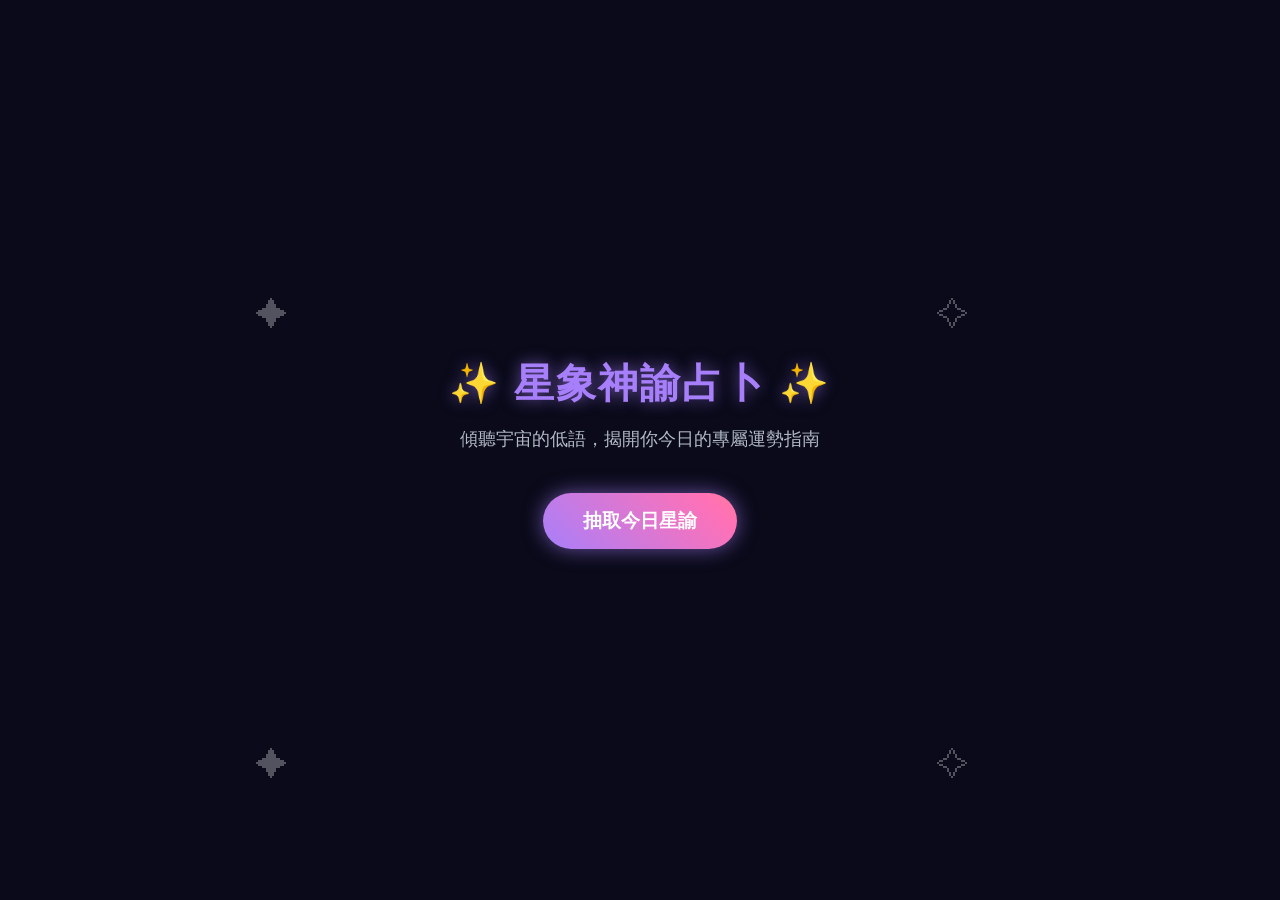
==== index.html @ 81b11532 "feat: Introduce a new fortune teller application with interactive UI and animated styling." ====
<!DOCTYPE html>
<html lang="zh-TW">
<head>
    <meta charset="UTF-8">
    <meta name="viewport" content="width=device-width, initial-scale=1.0">
    <title>✨ 星象神諭占卜 ✨</title>
    <link rel="stylesheet" href="style.css">
</head>
<body>
    <!-- 純 CSS 星空背景元素 -->
    <div id="stars"></div>
    <div id="stars2"></div>
    <div id="stars3"></div>

    <div class="container">
        <!-- 首頁介紹區塊 -->
        <div id="intro-screen" class="screen active">
            <div class="header">
                <h1>✨ 星象神諭占卜 ✨</h1>
                <p class="subtitle">傾聽宇宙的低語，揭開你今日的專屬運勢指南</p>
            </div>
            
            <button id="draw-btn" class="glow-on-hover">抽取今日星諭</button>
        </div>

        <!-- 占卜動畫過渡區塊 -->
        <div id="loading-screen" class="screen hidden">
            <div class="crystal-ball">🔮</div>
            <p>正在解讀群星的軌跡...</p>
        </div>

        <!-- 結果顯示區塊 -->
        <div id="result-screen" class="screen hidden">
            <div class="result-card">
                <div class="result-header">
                    <h2 id="result-title">運勢標題</h2>
                    <p id="result-desc">簡短結果說明</p>
                </div>
                
                <div class="aspects-grid">
                    <div class="aspect-card">
                        <div class="aspect-icon">💼</div>
                        <div class="aspect-title">工作</div>
                        <div class="aspect-text" id="res-work">工作內容</div>
                    </div>
                    <div class="aspect-card">
                        <div class="aspect-icon">📚</div>
                        <div class="aspect-title">學業</div>
                        <div class="aspect-text" id="res-study">學業內容</div>
                    </div>
                    <div class="aspect-card">
                        <div class="aspect-icon">💖</div>
                        <div class="aspect-title">愛情</div>
                        <div class="aspect-text" id="res-love">愛情內容</div>
                    </div>
                    <div class="aspect-card">
                        <div class="aspect-icon">💰</div>
                        <div class="aspect-title">金錢</div>
                        <div class="aspect-text" id="res-money">金錢內容</div>
                    </div>
                </div>

                <div class="conclusion-box">
                    <div class="quote-icon">❝</div>
                    <p id="res-conclusion" class="conclusion-text">結語內容</p>
                </div>

                <button id="reset-btn" class="outline-btn">再占卜一次</button>
            </div>
        </div>
    </div>

    <!-- 集中管理資料庫的 JS -->
    <script src="script.js"></script>
</body>
</html>
---- style.css ----
:root {
    --bg-dark: #0a0a1a;
    --primary-color: #a87ffb;
    --primary-glow: rgba(168, 127, 251, 0.6);
    --secondary-color: #f9a826;
    --text-main: #ffffff;
    --text-muted: #b3b9c5;
    --card-bg: rgba(255, 255, 255, 0.05);
    --card-border: rgba(255, 255, 255, 0.1);
}

* {
    box-sizing: border-box;
    margin: 0;
    padding: 0;
}

body {
    font-family: 'Segoe UI', Tahoma, Geneva, Verdana, sans-serif;
    background-color: var(--bg-dark);
    color: var(--text-main);
    min-height: 100vh;
    display: flex;
    justify-content: center;
    align-items: center;
    overflow-x: hidden;
    position: relative;
    line-height: 1.6;
}

/* 背景星空特效 */
#stars, #stars2, #stars3 {
    position: fixed;
    top: 0; left: 0; right: 0; bottom: 0;
    z-index: -1;
    background: transparent;
}
/* 簡化版的隨機繁星使用 box-shadow 模擬 (這裡僅放一些示例點綴) */
#stars::after {
    content: "✦ ✧ ✦ ✧";
    position: absolute;
    top: 10%; left: 20%;
    color: rgba(255,255,255,0.3);
    word-spacing: 50vw;
    line-height: 50vh;
    font-size: 2rem;
    animation: twinkle 5s infinite rotate;
}

@keyframes twinkle {
    0%, 100% { opacity: 0.2; transform: scale(0.8); }
    50% { opacity: 0.8; transform: scale(1.1); }
}

.container {
    width: 90%;
    max-width: 600px;
    margin: 20px auto;
    position: relative;
    z-index: 10;
}

.screen {
    display: none;
    text-align: center;
    animation: fadeIn 0.6s ease-out;
}

.screen.active {
    display: block;
}

/* 標題與介紹 */
.header h1 {
    font-size: 2.5rem;
    color: var(--primary-color);
    text-shadow: 0 0 15px var(--primary-glow);
    margin-bottom: 10px;
    letter-spacing: 2px;
}

.subtitle {
    color: var(--text-muted);
    font-size: 1.1rem;
    margin-bottom: 40px;
}

/* 按鈕樣式 */
button {
    font-family: inherit;
    cursor: pointer;
    outline: none;
    border: none;
    border-radius: 50px;
    padding: 15px 40px;
    font-size: 1.2rem;
    font-weight: bold;
    transition: all 0.3s ease;
}

.glow-on-hover {
    background: linear-gradient(45deg, #a87ffb, #ff71b6, #f9a826, #a87ffb);
    background-size: 300%;
    color: #fff;
    box-shadow: 0 0 20px var(--primary-glow);
    animation: bg-pan-left 4s infinite linear;
}

.glow-on-hover:hover {
    transform: translateY(-3px) scale(1.05);
    box-shadow: 0 0 30px var(--primary-glow), 0 0 10px #ff71b6;
}

/* 加載畫面水晶球 */
.crystal-ball {
    font-size: 5rem;
    margin-bottom: 20px;
    animation: pulseFloat 2s infinite ease-in-out;
}

/* 結果卡片 (玻璃擬態) */
.result-card {
    background: var(--card-bg);
    backdrop-filter: blur(12px);
    -webkit-backdrop-filter: blur(12px);
    border: 1px solid var(--card-border);
    border-radius: 20px;
    padding: 30px;
    box-shadow: 0 8px 32px rgba(0, 0, 0, 0.4);
}

.result-header {
    margin-bottom: 25px;
    border-bottom: 1px solid var(--card-border);
    padding-bottom: 20px;
}

#result-title {
    font-size: 2.2rem;
    color: var(--secondary-color);
    margin-bottom: 10px;
    text-shadow: 0 0 10px rgba(249, 168, 38, 0.5);
}

#result-desc {
    font-size: 1.1rem;
    color: var(--text-main);
}

/* 運勢細節網格佈局 */
.aspects-grid {
    display: grid;
    grid-template-columns: 1fr 1fr;
    gap: 15px;
    margin-bottom: 30px;
}

.aspect-card {
    background: rgba(0, 0, 0, 0.2);
    border-radius: 12px;
    padding: 15px;
    text-align: left;
    border: 1px solid rgba(255, 255, 255, 0.05);
    transition: transform 0.2s;
}

.aspect-card:hover {
    transform: translateY(-2px);
    background: rgba(255, 255, 255, 0.05);
}

.aspect-title {
    font-size: 0.9rem;
    color: var(--primary-color);
    font-weight: bold;
    margin-bottom: 5px;
    display: inline-block;
}

.aspect-text {
    font-size: 0.95rem;
    color: var(--text-muted);
}

.aspect-icon {
    display: inline-block;
    margin-right: 5px;
    font-size: 1.2rem;
}

/* 結語區塊 */
.conclusion-box {
    background: rgba(168, 127, 251, 0.1);
    border-left: 4px solid var(--primary-color);
    padding: 15px 20px;
    border-radius: 0 10px 10px 0;
    margin-bottom: 30px;
    position: relative;
    text-align: left;
}

.conclusion-text {
    font-size: 1.1rem;
    font-style: italic;
    color: #fff;
}

.quote-icon {
    position: absolute;
    top: -10px;
    left: 10px;
    font-size: 3rem;
    color: rgba(168, 127, 251, 0.2);
    font-family: serif;
    line-height: 1;
}

/* 次要按鈕 */
.outline-btn {
    background: transparent;
    border: 2px solid var(--primary-color);
    color: var(--primary-color);
}

.outline-btn:hover {
    background: var(--primary-color);
    color: #fff;
    box-shadow: 0 0 15px var(--primary-glow);
}

/* 動畫設定 */
@keyframes fadeIn {
    from { opacity: 0; transform: translateY(20px); }
    to { opacity: 1; transform: translateY(0); }
}

@keyframes bg-pan-left {
    0% { background-position: 0% 50%; }
    100% { background-position: 100% 50%; }
}

@keyframes pulseFloat {
    0%, 100% { transform: translateY(0) scale(1); text-shadow: 0 0 20px var(--primary-glow); }
    50% { transform: translateY(-15px) scale(1.1); text-shadow: 0 0 40px #ff71b6; }
}

/* 響應式：手機版調整 */
@media (max-width: 600px) {
    .header h1 {
        font-size: 2rem;
    }
    
    .aspects-grid {
        grid-template-columns: 1fr;
    }
    
    .result-card {
        padding: 20px;
    }
    
    #result-title {
        font-size: 1.8rem;
    }
}
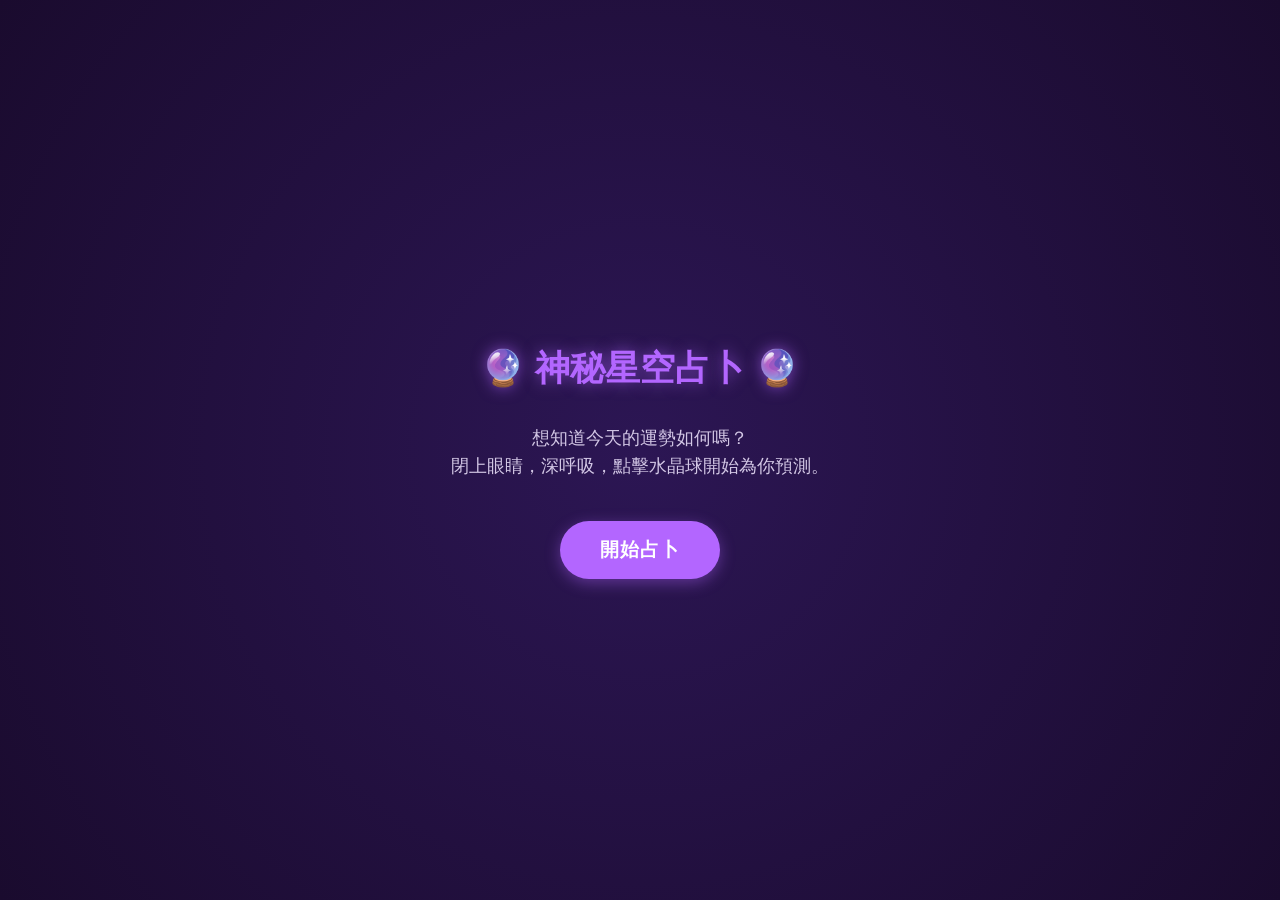
==== commit 0205b727: "init" ====
--- a/index.html
+++ b/index.html
@@ -3,74 +3,54 @@
 <head>
     <meta charset="UTF-8">
     <meta name="viewport" content="width=device-width, initial-scale=1.0">
-    <title>✨ 星象神諭占卜 ✨</title>
+    <title>神秘星空占卜</title>
     <link rel="stylesheet" href="style.css">
 </head>
 <body>
-    <!-- 純 CSS 星空背景元素 -->
-    <div id="stars"></div>
-    <div id="stars2"></div>
-    <div id="stars3"></div>
-
     <div class="container">
-        <!-- 首頁介紹區塊 -->
-        <div id="intro-screen" class="screen active">
-            <div class="header">
-                <h1>✨ 星象神諭占卜 ✨</h1>
-                <p class="subtitle">傾聽宇宙的低語，揭開你今日的專屬運勢指南</p>
-            </div>
-            
-            <button id="draw-btn" class="glow-on-hover">抽取今日星諭</button>
+        <!-- 歡迎區塊 -->
+        <div id="welcome-screen" class="screen">
+            <h1 class="title">🔮 神秘星空占卜 🔮</h1>
+            <p class="subtitle">想知道今天的運勢如何嗎？<br>閉上眼睛，深呼吸，點擊水晶球開始為你預測。</p>
+            <button id="draw-btn" class="btn magic-btn">開始占卜</button>
         </div>
 
-        <!-- 占卜動畫過渡區塊 -->
+        <!-- 載入動畫區塊 -->
         <div id="loading-screen" class="screen hidden">
-            <div class="crystal-ball">🔮</div>
-            <p>正在解讀群星的軌跡...</p>
+            <div class="crystal-ball-container">
+                <div class="crystal-ball">
+                    <div class="glow"></div>
+                </div>
+            </div>
+            <p class="loading-text">正在為您連結廣大的宇宙能量...</p>
         </div>
 
-        <!-- 結果顯示區塊 -->
+        <!-- 結果區塊 -->
         <div id="result-screen" class="screen hidden">
-            <div class="result-card">
-                <div class="result-header">
-                    <h2 id="result-title">運勢標題</h2>
-                    <p id="result-desc">簡短結果說明</p>
+            <h2 id="result-title" class="result-title">大吉</h2>
+            <div class="card-container">
+                <div class="result-card">
+                    <h3>💼 工作</h3>
+                    <p id="desc-work">工作說明</p>
                 </div>
-                
-                <div class="aspects-grid">
-                    <div class="aspect-card">
-                        <div class="aspect-icon">💼</div>
-                        <div class="aspect-title">工作</div>
-                        <div class="aspect-text" id="res-work">工作內容</div>
-                    </div>
-                    <div class="aspect-card">
-                        <div class="aspect-icon">📚</div>
-                        <div class="aspect-title">學業</div>
-                        <div class="aspect-text" id="res-study">學業內容</div>
-                    </div>
-                    <div class="aspect-card">
-                        <div class="aspect-icon">💖</div>
-                        <div class="aspect-title">愛情</div>
-                        <div class="aspect-text" id="res-love">愛情內容</div>
-                    </div>
-                    <div class="aspect-card">
-                        <div class="aspect-icon">💰</div>
-                        <div class="aspect-title">金錢</div>
-                        <div class="aspect-text" id="res-money">金錢內容</div>
-                    </div>
+                <div class="result-card">
+                    <h3>📚 學業</h3>
+                    <p id="desc-study">學業說明</p>
                 </div>
-
-                <div class="conclusion-box">
-                    <div class="quote-icon">❝</div>
-                    <p id="res-conclusion" class="conclusion-text">結語內容</p>
+                <div class="result-card">
+                    <h3>❤️ 愛情</h3>
+                    <p id="desc-love">愛情說明</p>
                 </div>
-
-                <button id="reset-btn" class="outline-btn">再占卜一次</button>
+                <div class="result-card">
+                    <h3>💰 金錢</h3>
+                    <p id="desc-money">金錢說明</p>
+                </div>
             </div>
+            <p id="result-quote" class="quote">結語</p>
+            <button id="retry-btn" class="btn secondary-btn">↻ 再占卜一次</button>
         </div>
     </div>
-
-    <!-- 集中管理資料庫的 JS -->
+    
     <script src="script.js"></script>
 </body>
 </html>
--- a/style.css
+++ b/style.css
@@ -1,264 +1,242 @@
 :root {
-    --bg-dark: #0a0a1a;
-    --primary-color: #a87ffb;
-    --primary-glow: rgba(168, 127, 251, 0.6);
-    --secondary-color: #f9a826;
-    --text-main: #ffffff;
-    --text-muted: #b3b9c5;
-    --card-bg: rgba(255, 255, 255, 0.05);
-    --card-border: rgba(255, 255, 255, 0.1);
-}
-
-* {
-    box-sizing: border-box;
+    --bg-color: #1a0b2e;
+    --text-color: #f0e6ff;
+    --card-bg: rgba(255, 255, 255, 0.08);
+    --card-border: rgba(255, 255, 255, 0.15);
+    --primary-color: #b366ff;
+    --primary-hover: #9933ff;
+    --accent-color: #00e6e6;
+}
+
+body {
     margin: 0;
     padding: 0;
-}
-
-body {
-    font-family: 'Segoe UI', Tahoma, Geneva, Verdana, sans-serif;
-    background-color: var(--bg-dark);
-    color: var(--text-main);
+    font-family: 'Helvetica Neue', Arial, '微軟正黑體', sans-serif;
+    background: radial-gradient(circle at center, #2c1654 0%, var(--bg-color) 100%);
+    color: var(--text-color);
     min-height: 100vh;
     display: flex;
     justify-content: center;
     align-items: center;
+    text-align: center;
     overflow-x: hidden;
-    position: relative;
-    line-height: 1.6;
-}
-
-/* 背景星空特效 */
-#stars, #stars2, #stars3 {
-    position: fixed;
-    top: 0; left: 0; right: 0; bottom: 0;
-    z-index: -1;
-    background: transparent;
-}
-/* 簡化版的隨機繁星使用 box-shadow 模擬 (這裡僅放一些示例點綴) */
-#stars::after {
-    content: "✦ ✧ ✦ ✧";
-    position: absolute;
-    top: 10%; left: 20%;
-    color: rgba(255,255,255,0.3);
-    word-spacing: 50vw;
-    line-height: 50vh;
-    font-size: 2rem;
-    animation: twinkle 5s infinite rotate;
-}
-
-@keyframes twinkle {
-    0%, 100% { opacity: 0.2; transform: scale(0.8); }
-    50% { opacity: 0.8; transform: scale(1.1); }
 }
 
 .container {
     width: 90%;
     max-width: 600px;
-    margin: 20px auto;
+    padding: 2rem;
+    box-sizing: border-box;
+    display: flex;
+    flex-direction: column;
+    justify-content: center;
+}
+
+.screen {
+    display: flex;
+    flex-direction: column;
+    align-items: center;
+    animation: fadeIn 0.6s ease-in-out;
+}
+
+.hidden {
+    display: none !important;
+}
+
+.title {
+    font-size: 2.2rem;
+    color: var(--primary-color);
+    text-shadow: 0 0 15px rgba(179, 102, 255, 0.6);
+    margin-bottom: 1rem;
+    line-height: 1.3;
+}
+
+.subtitle {
+    font-size: 1.1rem;
+    line-height: 1.6;
+    margin-bottom: 2.5rem;
+    opacity: 0.85;
+}
+
+/* 按鈕樣式 */
+.btn {
+    background-color: var(--primary-color);
+    color: white;
+    border: none;
+    padding: 1rem 2.5rem;
+    font-size: 1.2rem;
+    border-radius: 50px;
+    cursor: pointer;
+    transition: all 0.3s ease;
+    box-shadow: 0 4px 15px rgba(179, 102, 255, 0.4);
+    font-weight: bold;
+    letter-spacing: 1px;
+}
+
+.btn:hover {
+    background-color: var(--primary-hover);
+    transform: translateY(-3px);
+    box-shadow: 0 6px 20px rgba(179, 102, 255, 0.6);
+}
+
+.btn:active {
+    transform: translateY(1px);
+}
+
+.secondary-btn {
+    background-color: transparent;
+    border: 2px solid var(--primary-color);
+    margin-top: 2rem;
+    color: var(--text-color);
+    box-shadow: none;
+}
+
+.secondary-btn:hover {
+    background-color: rgba(179, 102, 255, 0.2);
+    box-shadow: 0 4px 15px rgba(179, 102, 255, 0.2);
+}
+
+/* 占卜載入動畫 */
+.crystal-ball-container {
+    padding: 20px;
+    margin-bottom: 1.5rem;
+}
+
+.crystal-ball {
+    width: 120px;
+    height: 120px;
+    border-radius: 50%;
+    background: radial-gradient(circle at 35% 35%, rgba(255,255,255,0.8) 0%, rgba(179, 102, 255, 0.6) 30%, rgba(10, 5, 20, 0.9) 100%);
+    box-shadow: 0 0 40px rgba(179, 102, 255, 0.7), inset 0 0 20px rgba(255,255,255,0.4);
     position: relative;
-    z-index: 10;
-}
-
-.screen {
-    display: none;
-    text-align: center;
-    animation: fadeIn 0.6s ease-out;
-}
-
-.screen.active {
-    display: block;
-}
-
-/* 標題與介紹 */
-.header h1 {
-    font-size: 2.5rem;
+    animation: float 3s ease-in-out infinite;
+}
+
+.glow {
+    position: absolute;
+    top: 50%;
+    left: 50%;
+    transform: translate(-50%, -50%);
+    width: 60px;
+    height: 60px;
+    background: var(--accent-color);
+    border-radius: 50%;
+    filter: blur(25px);
+    animation: pulse 2s ease-in-out infinite;
+    opacity: 0.6;
+}
+
+.loading-text {
+    font-size: 1.2rem;
+    letter-spacing: 2px;
+    animation: breathe 2s ease-in-out infinite;
     color: var(--primary-color);
-    text-shadow: 0 0 15px var(--primary-glow);
-    margin-bottom: 10px;
-    letter-spacing: 2px;
-}
-
-.subtitle {
-    color: var(--text-muted);
-    font-size: 1.1rem;
-    margin-bottom: 40px;
-}
-
-/* 按鈕樣式 */
-button {
-    font-family: inherit;
-    cursor: pointer;
-    outline: none;
-    border: none;
-    border-radius: 50px;
-    padding: 15px 40px;
-    font-size: 1.2rem;
-    font-weight: bold;
-    transition: all 0.3s ease;
-}
-
-.glow-on-hover {
-    background: linear-gradient(45deg, #a87ffb, #ff71b6, #f9a826, #a87ffb);
-    background-size: 300%;
-    color: #fff;
-    box-shadow: 0 0 20px var(--primary-glow);
-    animation: bg-pan-left 4s infinite linear;
-}
-
-.glow-on-hover:hover {
-    transform: translateY(-3px) scale(1.05);
-    box-shadow: 0 0 30px var(--primary-glow), 0 0 10px #ff71b6;
-}
-
-/* 加載畫面水晶球 */
-.crystal-ball {
-    font-size: 5rem;
-    margin-bottom: 20px;
-    animation: pulseFloat 2s infinite ease-in-out;
-}
-
-/* 結果卡片 (玻璃擬態) */
+}
+
+/* 結果卡片 */
+.result-title {
+    font-size: 2.2rem;
+    color: var(--accent-color);
+    margin-bottom: 1.5rem;
+    text-shadow: 0 0 10px rgba(0, 230, 230, 0.5);
+    animation: dropIn 0.5s cubic-bezier(0.175, 0.885, 0.32, 1.275) forwards;
+}
+
+.card-container {
+    display: grid;
+    grid-template-columns: 1fr;
+    gap: 1.2rem;
+    width: 100%;
+}
+
+@media (min-width: 500px) {
+    .card-container {
+        grid-template-columns: 1fr 1fr;
+    }
+}
+
 .result-card {
     background: var(--card-bg);
-    backdrop-filter: blur(12px);
-    -webkit-backdrop-filter: blur(12px);
     border: 1px solid var(--card-border);
-    border-radius: 20px;
-    padding: 30px;
-    box-shadow: 0 8px 32px rgba(0, 0, 0, 0.4);
-}
-
-.result-header {
-    margin-bottom: 25px;
-    border-bottom: 1px solid var(--card-border);
-    padding-bottom: 20px;
-}
-
-#result-title {
-    font-size: 2.2rem;
-    color: var(--secondary-color);
-    margin-bottom: 10px;
-    text-shadow: 0 0 10px rgba(249, 168, 38, 0.5);
-}
-
-#result-desc {
-    font-size: 1.1rem;
-    color: var(--text-main);
-}
-
-/* 運勢細節網格佈局 */
-.aspects-grid {
-    display: grid;
-    grid-template-columns: 1fr 1fr;
-    gap: 15px;
-    margin-bottom: 30px;
-}
-
-.aspect-card {
-    background: rgba(0, 0, 0, 0.2);
     border-radius: 12px;
+    padding: 1.2rem;
+    text-align: left;
+    backdrop-filter: blur(8px);
+    -webkit-backdrop-filter: blur(8px);
+    transition: transform 0.3s ease, background 0.3s ease;
+    animation: slideUp 0.6s ease-out backwards;
+}
+
+/* 為每張卡片設定不同的延遲時間，實現交錯載入效果 */
+.result-card:nth-child(1) { animation-delay: 0.1s; }
+.result-card:nth-child(2) { animation-delay: 0.2s; }
+.result-card:nth-child(3) { animation-delay: 0.3s; }
+.result-card:nth-child(4) { animation-delay: 0.4s; }
+
+.result-card:hover {
+    transform: translateY(-5px);
+    background: rgba(255, 255, 255, 0.15);
+}
+
+.result-card h3 {
+    margin-top: 0;
+    margin-bottom: 0.6rem;
+    color: #ffd166;
+    font-size: 1.15rem;
+    display: flex;
+    align-items: center;
+    gap: 8px;
+}
+
+.result-card p {
+    margin: 0;
+    font-size: 0.95rem;
+    line-height: 1.6;
+    opacity: 0.9;
+}
+
+.quote {
+    font-size: 1.25rem;
+    margin: 2rem 0 0 0;
+    font-weight: bold;
+    color: #fff;
+    font-style: italic;
+    background: rgba(0,0,0,0.3);
     padding: 15px;
-    text-align: left;
-    border: 1px solid rgba(255, 255, 255, 0.05);
-    transition: transform 0.2s;
-}
-
-.aspect-card:hover {
-    transform: translateY(-2px);
-    background: rgba(255, 255, 255, 0.05);
-}
-
-.aspect-title {
-    font-size: 0.9rem;
-    color: var(--primary-color);
-    font-weight: bold;
-    margin-bottom: 5px;
-    display: inline-block;
-}
-
-.aspect-text {
-    font-size: 0.95rem;
-    color: var(--text-muted);
-}
-
-.aspect-icon {
-    display: inline-block;
-    margin-right: 5px;
-    font-size: 1.2rem;
-}
-
-/* 結語區塊 */
-.conclusion-box {
-    background: rgba(168, 127, 251, 0.1);
-    border-left: 4px solid var(--primary-color);
-    padding: 15px 20px;
-    border-radius: 0 10px 10px 0;
-    margin-bottom: 30px;
-    position: relative;
-    text-align: left;
-}
-
-.conclusion-text {
-    font-size: 1.1rem;
-    font-style: italic;
-    color: #fff;
-}
-
-.quote-icon {
-    position: absolute;
-    top: -10px;
-    left: 10px;
-    font-size: 3rem;
-    color: rgba(168, 127, 251, 0.2);
-    font-family: serif;
-    line-height: 1;
-}
-
-/* 次要按鈕 */
-.outline-btn {
-    background: transparent;
-    border: 2px solid var(--primary-color);
-    color: var(--primary-color);
-}
-
-.outline-btn:hover {
-    background: var(--primary-color);
-    color: #fff;
-    box-shadow: 0 0 15px var(--primary-glow);
-}
-
-/* 動畫設定 */
+    border-radius: 10px;
+    border-left: 5px solid var(--primary-color);
+    animation: fadeIn 1s ease-in-out 0.8s backwards;
+}
+
+/* 動畫定義 */
 @keyframes fadeIn {
+    from { opacity: 0; }
+    to { opacity: 1; }
+}
+
+@keyframes slideUp {
     from { opacity: 0; transform: translateY(20px); }
     to { opacity: 1; transform: translateY(0); }
 }
 
-@keyframes bg-pan-left {
-    0% { background-position: 0% 50%; }
-    100% { background-position: 100% 50%; }
-}
-
-@keyframes pulseFloat {
-    0%, 100% { transform: translateY(0) scale(1); text-shadow: 0 0 20px var(--primary-glow); }
-    50% { transform: translateY(-15px) scale(1.1); text-shadow: 0 0 40px #ff71b6; }
-}
-
-/* 響應式：手機版調整 */
-@media (max-width: 600px) {
-    .header h1 {
-        font-size: 2rem;
-    }
-    
-    .aspects-grid {
-        grid-template-columns: 1fr;
-    }
-    
-    .result-card {
-        padding: 20px;
-    }
-    
-    #result-title {
-        font-size: 1.8rem;
-    }
-}
+@keyframes dropIn {
+    from { opacity: 0; transform: scale(0.8) translateY(-30px); }
+    to { opacity: 1; transform: scale(1) translateY(0); }
+}
+
+@keyframes float {
+    0% { transform: translateY(0px) rotate(0deg); }
+    50% { transform: translateY(-15px) rotate(5deg); }
+    100% { transform: translateY(0px) rotate(0deg); }
+}
+
+@keyframes pulse {
+    0% { transform: translate(-50%, -50%) scale(0.8); opacity: 0.4; filter: blur(25px) hue-rotate(0deg); }
+    50% { transform: translate(-50%, -50%) scale(1.3); opacity: 0.9; filter: blur(35px) hue-rotate(45deg); }
+    100% { transform: translate(-50%, -50%) scale(0.8); opacity: 0.4; filter: blur(25px) hue-rotate(0deg); }
+}
+
+@keyframes breathe {
+    0%, 100% { opacity: 0.6; text-shadow: 0 0 5px rgba(179, 102, 255, 0.3); }
+    50% { opacity: 1; text-shadow: 0 0 15px rgba(179, 102, 255, 0.8); }
+}
